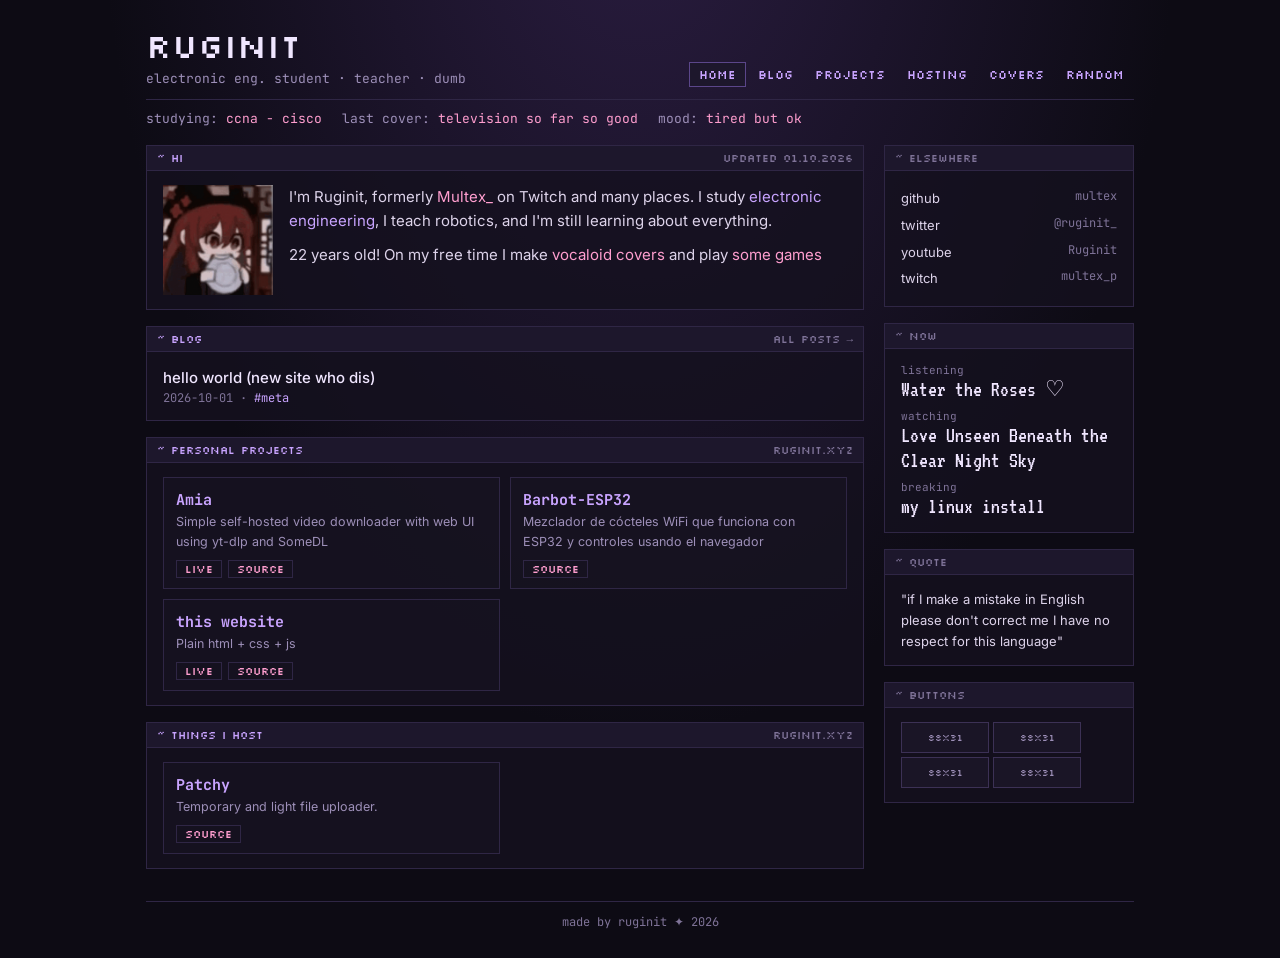
==== index.html @ 94f774d5 "First version of the site Plain html/css/js personal page: home, blog, projects, hosting, covers and" ====
<!doctype html>
<html lang="en">
<head>
  <meta charset="utf-8">
  <meta name="viewport" content="width=device-width, initial-scale=1">
  <title>ruginit</title>
  <link rel="icon" href="assets/images/ruginit.gif">
  <link rel="stylesheet" href="css/style.css">
</head>
<body data-page="home">
  <div class="wrap">
    <div id="header"></div>

    <div class="grid">
      <main>

        <!-- ============ HI / ABOUT ME ============ -->
        <section class="panel">
          <div class="panel-title"><span>~ hi</span><span id="updated"></span></div>
          <div class="panel-body intro">
            <div id="avatar"></div>
            <div>
              <p>I'm Ruginit, formerly <span class="hl">Multex_</span> on Twitch and many places. I study <span class="hl2">electronic engineering</span>, I teach robotics, and I'm still learning about everything.</p>
              <p>22 years old! On my free time I make <span class="hl">vocaloid covers</span> and play <span class="hl">some games</span> </p>
            </div>
          </div>
        </section>

        <!-- ============ LATEST BLOG POSTS ============ -->
        <section class="panel">
          <div class="panel-title"><span>~ blog</span><a href="blog.html">all posts →</a></div>
          <div class="panel-body" data-list="posts" data-limit="3"></div>
        </section>

        <!-- ============ PROJECT LIST ============ -->
        <section class="panel">
          <div class="panel-title"><span>~ personal projects</span><span>ruginit.xyz</span></div>
          <div class="panel-body cards" data-list="projects"></div>
        </section>

        <!-- ============ THINGS I HOST (list lives in js/content.js) ============ -->
        <section class="panel">
          <div class="panel-title"><span>~ things i host</span><span>ruginit.xyz</span></div>
          <div class="panel-body cards" data-list="hosting"></div>
        </section>


      </main>

      <aside id="sidebar"></aside>
    </div>

    <div id="footer"></div>
  </div>

  <script src="js/content.js"></script>
  <script src="js/site.js"></script>
</body>
</html>
---- css/style.css ----
@import url("https://fonts.googleapis.com/css2?family=Inter:wght@400;500;700&family=Silkscreen&family=VT323&family=JetBrains+Mono:wght@400;700&display=swap");

/* =====================================================================
   COLORS: change these and the whole site follows
   ===================================================================== */
:root {
  --bg:         #0d0b14;   /* page background */
  --bg-glow:    #2b1d42;   /* purple glow at the top */
  --panel:      #14111ecc; /* panel background */
  --panel-head: #1d172c;   /* panel title bar */
  --border:     #2f2645;
  --text:       #ddd3ea;
  --text-bright:#f0e6ff;
  --muted:      #9d8fb8;
  --dim:        #7f7398;
  --pink:       #ff9ecf;   /* main accent */
  --purple:     #c9a4ff;   /* second accent */

  --font-body:  "Inter", sans-serif;
  --font-pixel: "Silkscreen", monospace;
  --font-mono:  "JetBrains Mono", monospace;
  --font-big:   "VT323", monospace;
}

/* =====================================================================
   BASE
   ===================================================================== */
* { box-sizing: border-box; }

body {
  margin: 0;
  color: var(--text);
  font: 15px/1.6 var(--font-body);
  background:
    radial-gradient(1px 1px at 15% 20%, #fff6, transparent 60%),
    radial-gradient(1px 1px at 80% 30%, #fff5, transparent 60%),
    radial-gradient(1px 1px at 45% 80%, #fff5, transparent 60%),
    radial-gradient(1px 1px at 65% 60%, #fff4, transparent 60%),
    radial-gradient(1px 1px at 30% 45%, #fff4, transparent 60%),
    radial-gradient(1px 1px at 90% 75%, #fff5, transparent 60%),
    radial-gradient(ellipse at 50% -20%, var(--bg-glow) 0%, transparent 60%),
    var(--bg);
  background-attachment: fixed;
}

a { color: var(--pink); }
p { margin: 0 0 10px; }
img { max-width: 100%; }

.hl  { color: var(--pink); }
.hl2 { color: var(--purple); }

.wrap { max-width: 1020px; margin: 0 auto; padding: 28px 16px; }

/* =====================================================================
   HEADER + STATUS
   ===================================================================== */
.top {
  display: flex; align-items: flex-end; justify-content: space-between;
  gap: 16px; flex-wrap: wrap;
  border-bottom: 1px solid var(--border); padding-bottom: 12px;
}
.name { font: 34px var(--font-pixel); color: var(--text-bright); line-height: 1; text-decoration: none; }
.name small { display: block; font: 13px var(--font-mono); color: var(--muted); margin-top: 8px; }

.top nav { display: flex; gap: 2px; flex-wrap: wrap; }
.top nav a {
  font: 12px var(--font-pixel); color: var(--purple); text-decoration: none;
  padding: 4px 9px; border: 1px solid transparent;
}
.top nav a:hover, .top nav a.on { border-color: #5b468a; background: var(--panel-head); }

.status { font: 13px var(--font-mono); color: var(--muted); padding: 10px 0; display: flex; gap: 20px; flex-wrap: wrap; }
.status b { color: var(--pink); font-weight: 400; }

/* =====================================================================
   LAYOUT: main column + sidebar
   ===================================================================== */
.grid { display: grid; grid-template-columns: minmax(0, 1fr) 250px; gap: 20px; margin-top: 8px; }

/* =====================================================================
   PANELS: the boxes with a little title bar
   ===================================================================== */
.panel { border: 1px solid var(--border); background: var(--panel); }
.panel + .panel { margin-top: 16px; }
.panel-title {
  font: 11px var(--font-pixel); color: var(--purple); background: var(--panel-head);
  padding: 5px 10px; border-bottom: 1px solid var(--border);
  display: flex; justify-content: space-between; gap: 10px;
}
.panel-title span:last-child, .panel-title a { color: var(--dim); text-decoration: none; }
.panel-title a:hover { color: var(--pink); }
.panel-body { padding: 14px 16px; }

/* image placeholder */
.ph {
  display: grid; place-items: center; text-align: center; font-size: 11px;
  width: 100%; height: 100%; color: var(--pink);
  background: linear-gradient(135deg, #3a1d2a, #6a2c44);
}

/* =====================================================================
   HOME INTRO
   ===================================================================== */
.intro { display: grid; grid-template-columns: 110px 1fr; gap: 16px; align-items: start; }
#avatar { width: 110px; height: 110px; }
#avatar img { width: 100%; height: 100%; object-fit: cover; display: block; }

/* =====================================================================
   LISTS: rows (blog posts, covers) and cards (hosting, projects)
   ===================================================================== */
.row { display: block; text-decoration: none; padding: 12px 0; border-bottom: 1px dashed var(--border); }
.row:first-child { padding-top: 0; }
.row:last-child { border-bottom: 0; padding-bottom: 0; }
.row .t { color: var(--text-bright); font-weight: 500; }
.row:hover .t { color: var(--pink); }
.row .m { font: 12px var(--font-mono); color: var(--dim); }
.tag { color: var(--purple); }

.cards { display: grid; grid-template-columns: 1fr 1fr; gap: 10px; }
.card { border: 1px solid var(--border); padding: 10px 12px; background: #18142380; transition: border-color .15s; }
.card:hover { border-color: #ff9ecf88; }
.card b { font-family: var(--font-mono); color: var(--purple); }
.card small { display: block; color: var(--muted); }
.btns { margin-top: 8px; display: flex; gap: 6px; }
.btns:empty { display: none; }
.btn {
  font: 11px var(--font-pixel); text-decoration: none; color: var(--pink);
  border: 1px solid var(--border); padding: 1px 8px;
}
.btn:hover { background: var(--panel-head); border-color: var(--pink); }

.empty { color: var(--dim); font-style: italic; margin: 0; }

/* =====================================================================
   SIDEBAR
   ===================================================================== */
#sidebar { font-size: 13px; }
.links a { display: flex; justify-content: space-between; text-decoration: none; padding: 3px 0; color: var(--text); }
.links a span:last-child { color: var(--dim); font: 12px var(--font-mono); }
.links a:hover span:first-child { color: var(--pink); }
.k { color: var(--dim); font: 11px var(--font-mono); }
.val { font: 22px var(--font-big); color: var(--text-bright); line-height: 1.1; margin-bottom: 8px; }
.val:last-child { margin-bottom: 0; }
.quote { margin: 0; }

.badges { display: flex; flex-wrap: wrap; gap: 4px; }
.badge {
  width: 88px; height: 31px; display: grid; place-items: center; overflow: hidden;
  border: 1px solid #3c3155; background: #1a1526;
  font: 9px var(--font-pixel); color: var(--muted); text-decoration: none;
}
.badge img { display: block; image-rendering: pixelated; }

/* =====================================================================
   BLOG POST (everything inside <article class="prose">)
   ===================================================================== */
.prose h1 { font: 22px var(--font-pixel); color: var(--text-bright); margin: 0 0 4px; line-height: 1.3; }
.prose .meta { font: 12px var(--font-mono); color: var(--dim); margin-bottom: 20px; }
.prose h2 { color: var(--purple); font-size: 19px; margin: 28px 0 8px; }
.prose h3 { color: var(--pink); font-size: 16px; margin: 22px 0 6px; }
.prose p, .prose li { line-height: 1.75; }
.prose ul, .prose ol { padding-left: 22px; margin: 0 0 12px; }
.prose img { display: block; margin: 16px auto; border: 1px solid var(--border); }
.prose blockquote { margin: 16px 0; padding: 4px 14px; border-left: 3px solid var(--pink); color: var(--muted); }
.prose code { font: 13px var(--font-mono); background: var(--panel-head); padding: 1px 5px; color: var(--pink); }
.prose pre { background: #0a0810; border: 1px solid var(--border); padding: 12px 14px; overflow-x: auto; }
.prose pre code { background: none; padding: 0; color: var(--text); }
.prose hr { border: 0; border-top: 1px dashed var(--border); margin: 24px 0; }

.back { display: inline-block; margin-top: 20px; font: 12px var(--font-pixel); text-decoration: none; }

/* =====================================================================
   FOOTER
   ===================================================================== */
footer { margin-top: 32px; padding-top: 12px; border-top: 1px solid var(--border); font: 12px var(--font-mono); color: var(--dim); text-align: center; }

/* =====================================================================
   PHONES
   ===================================================================== */
@media (max-width: 760px) {
  .grid { grid-template-columns: 1fr; }
  .cards { grid-template-columns: 1fr; }
  .intro { grid-template-columns: 1fr; }
  .name { font-size: 28px; }
}
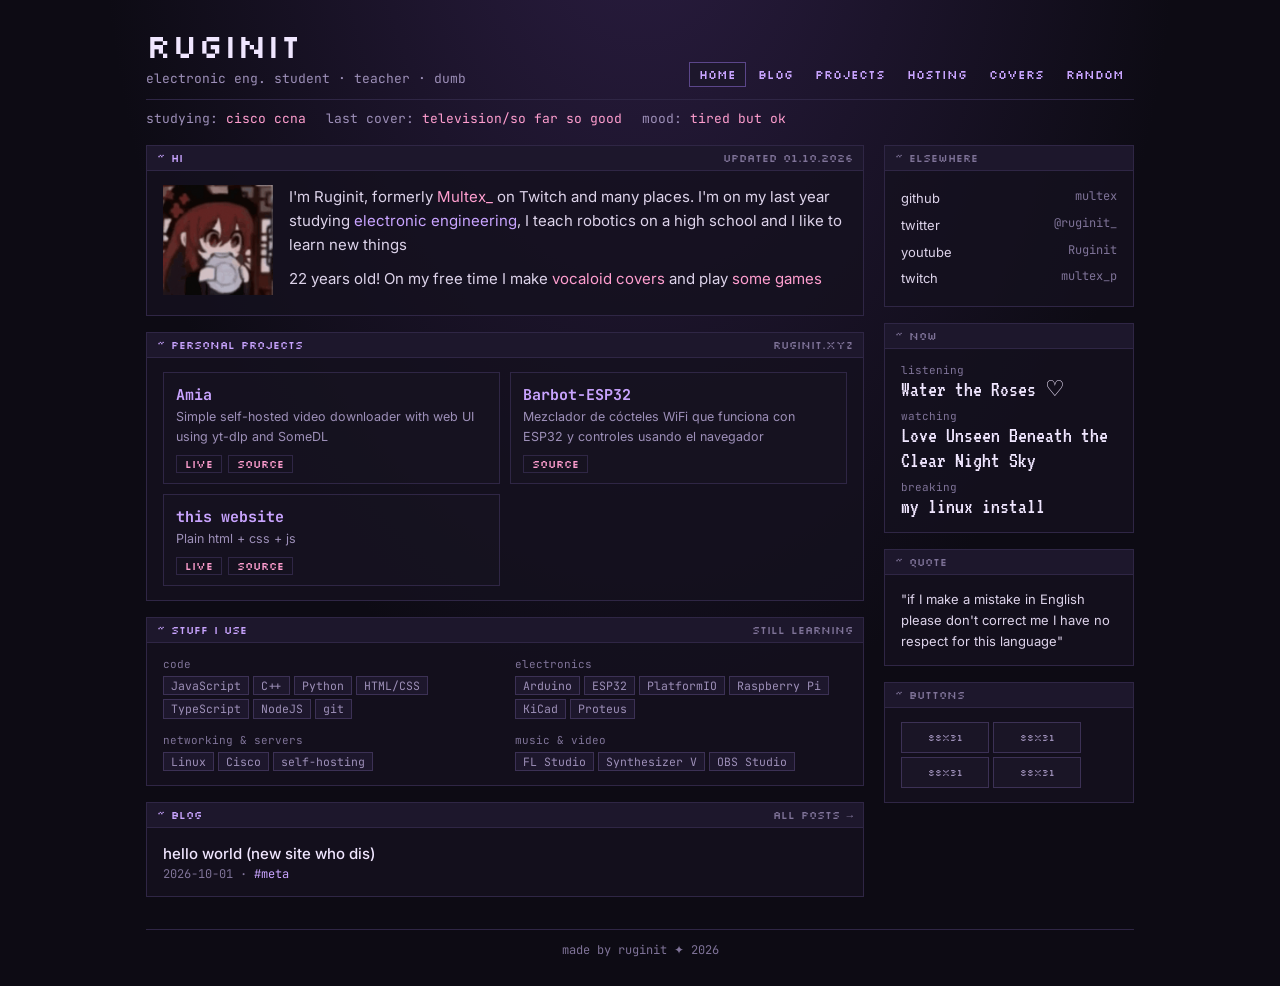
==== commit 7a4b9065: "Swap home hosting panel for stack, add favorite games to random page - home: replace "things i host"" ====
--- a/index.html
+++ b/index.html
@@ -20,16 +20,10 @@
           <div class="panel-body intro">
             <div id="avatar"></div>
             <div>
-              <p>I'm Ruginit, formerly <span class="hl">Multex_</span> on Twitch and many places. I study <span class="hl2">electronic engineering</span>, I teach robotics, and I'm still learning about everything.</p>
+              <p>I'm Ruginit, formerly <span class="hl">Multex_</span> on Twitch and many places. I'm on my last year studying <span class="hl2">electronic engineering</span>, I teach robotics on a high school and I like to learn new things</p>
               <p>22 years old! On my free time I make <span class="hl">vocaloid covers</span> and play <span class="hl">some games</span> </p>
             </div>
           </div>
-        </section>
-
-        <!-- ============ LATEST BLOG POSTS ============ -->
-        <section class="panel">
-          <div class="panel-title"><span>~ blog</span><a href="blog.html">all posts →</a></div>
-          <div class="panel-body" data-list="posts" data-limit="3"></div>
         </section>
 
         <!-- ============ PROJECT LIST ============ -->
@@ -38,12 +32,17 @@
           <div class="panel-body cards" data-list="projects"></div>
         </section>
 
-        <!-- ============ THINGS I HOST (list lives in js/content.js) ============ -->
+        <!-- ============ STUFF I USE ============ -->
         <section class="panel">
-          <div class="panel-title"><span>~ things i host</span><span>ruginit.xyz</span></div>
-          <div class="panel-body cards" data-list="hosting"></div>
+          <div class="panel-title"><span>~ stuff i use</span><span>still learning</span></div>
+          <div class="panel-body stack" data-list="stack"></div>
         </section>
 
+        <!-- ============ LATEST BLOG POSTS ============ -->
+        <section class="panel">
+          <div class="panel-title"><span>~ blog</span><a href="blog.html">all posts →</a></div>
+          <div class="panel-body" data-list="posts" data-limit="3"></div>
+        </section>
 
       </main>
 
--- a/css/style.css
+++ b/css/style.css
@@ -130,6 +130,16 @@
 }
 .btn:hover { background: var(--panel-head); border-color: var(--pink); }
 
+/* stuff i use: groups of little chips */
+.stack { display: grid; grid-template-columns: 1fr 1fr; gap: 14px 20px; }
+.stack-group .k { margin-bottom: 5px; }
+.chips { display: flex; flex-wrap: wrap; gap: 4px; }
+.chip {
+  font: 11.5px/1.5 var(--font-mono); color: var(--muted); text-decoration: none;
+  background: var(--panel-head); border: 1px solid #3c3155; padding: 0 7px;
+}
+.chip:hover { border-color: var(--pink); color: var(--pink); }
+
 .empty { color: var(--dim); font-style: italic; margin: 0; }
 
 /* =====================================================================
@@ -180,7 +190,7 @@
    ===================================================================== */
 @media (max-width: 760px) {
   .grid { grid-template-columns: 1fr; }
-  .cards { grid-template-columns: 1fr; }
+  .cards, .stack { grid-template-columns: 1fr; }
   .intro { grid-template-columns: 1fr; }
   .name { font-size: 28px; }
 }
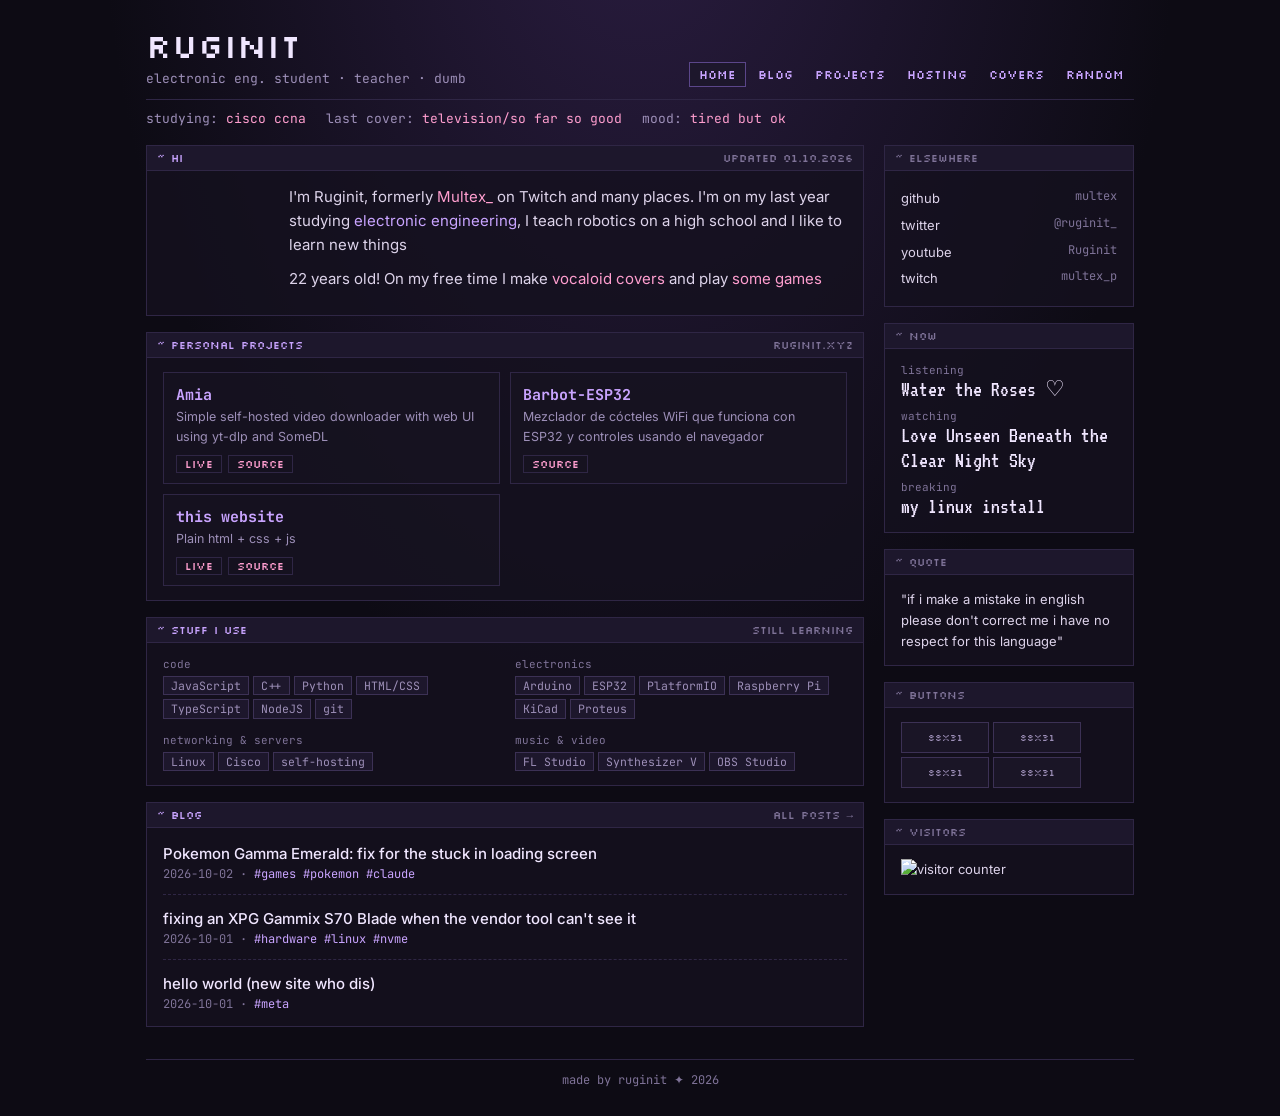
==== commit 2497bc44: "Add link preview (Open Graph) tags to every page Per-page title, description and image for Discord/T" ====
--- a/index.html
+++ b/index.html
@@ -4,6 +4,15 @@
   <meta charset="utf-8">
   <meta name="viewport" content="width=device-width, initial-scale=1">
   <title>ruginit</title>
+  <meta name="description" content="Electronic engineering student, robotics teacher and very dumb. Projects, blog posts, vocaloid covers and random stuff.">
+  <meta property="og:type" content="website">
+  <meta property="og:site_name" content="ruginit">
+  <meta property="og:title" content="ruginit">
+  <meta property="og:description" content="Electronic engineering student, robotics teacher and very dumb. Projects, blog posts, vocaloid covers and random stuff.">
+  <meta property="og:url" content="https://ruginit.xyz/">
+  <meta property="og:image" content="https://ruginit.xyz/assets/og/default.jpg">
+  <meta name="twitter:card" content="summary_large_image">
+  <meta name="theme-color" content="#ff9ecf">
   <link rel="icon" href="assets/images/ruginit.gif">
   <link rel="stylesheet" href="css/style.css">
 </head>
--- a/css/style.css
+++ b/css/style.css
@@ -15,6 +15,7 @@
   --dim:        #7f7398;
   --pink:       #ff9ecf;   /* main accent */
   --purple:     #c9a4ff;   /* second accent */
+  --warn:       #ff8a5c;   /* warning boxes */
 
   --font-body:  "Inter", sans-serif;
   --font-pixel: "Silkscreen", monospace;
@@ -104,7 +105,7 @@
    ===================================================================== */
 .intro { display: grid; grid-template-columns: 110px 1fr; gap: 16px; align-items: start; }
 #avatar { width: 110px; height: 110px; }
-#avatar img { width: 100%; height: 100%; object-fit: cover; display: block; }
+#avatar img, #avatar video { width: 100%; height: 100%; object-fit: cover; display: block; }
 
 /* =====================================================================
    LISTS: rows (blog posts, covers) and cards (hosting, projects)
@@ -161,6 +162,24 @@
   font: 9px var(--font-pixel); color: var(--muted); text-decoration: none;
 }
 .badge img { display: block; image-rendering: pixelated; }
+.counter { display: block; margin: 0 auto; image-rendering: pixelated; }
+
+/* a loose image between panels (like the teto & gumi gif on covers) */
+/* remove the border line if you want it without a frame */
+.deco { display: block; max-width: 100%; margin: 16px auto 0; border: 1px solid var(--border); }
+.panel-body > .deco:first-child { margin-top: 0; }   /* inside a panel: no gap on top */
+
+/* videos/images side by side, centered.
+   SIZE: change the 48% (of the panel's width). 48% = two fill the row, smaller = smaller */
+.media-row { display: flex; flex-wrap: wrap; justify-content: center; gap: 2%; }
+.media-row .deco { margin: 0; width: 48%; }
+
+/* text on the left, image on the right (like the hackermans on projects) */
+/* put the text inside a <div>, then the image after it */
+.side { display: flex; align-items: center; justify-content: space-between; gap: 16px; }
+.side > div { flex: 1; }
+.side > div p:last-child { margin-bottom: 0; }
+.side .deco { margin: 0; max-width: 40%; }
 
 /* =====================================================================
    BLOG POST (everything inside <article class="prose">)
@@ -171,11 +190,20 @@
 .prose h3 { color: var(--pink); font-size: 16px; margin: 22px 0 6px; }
 .prose p, .prose li { line-height: 1.75; }
 .prose ul, .prose ol { padding-left: 22px; margin: 0 0 12px; }
-.prose img { display: block; margin: 16px auto; border: 1px solid var(--border); }
+.prose img, .prose video { display: block; margin: 16px auto; border: 1px solid var(--border); }
 .prose blockquote { margin: 16px 0; padding: 4px 14px; border-left: 3px solid var(--pink); color: var(--muted); }
+/* warning quote: <blockquote class="warn">...</blockquote> */
+.prose blockquote.warn { border-left-color: var(--warn); background: #ff8a5c14; color: var(--text); padding: 10px 14px; }
+.prose blockquote.warn::before { content: "⚠ warning"; display: block; font: 11px var(--font-pixel); color: var(--warn); margin-bottom: 4px; }
+/* tl;dr box: <div class="tldr"><div class="label">tl;dr</div> ... </div> */
+.prose .tldr { border: 1px solid var(--border); border-left: 3px solid var(--purple); background: var(--panel-head); padding: 12px 16px; margin: 0 0 20px; }
+.prose .tldr .label { font: 11px var(--font-pixel); color: var(--purple); margin-bottom: 8px; }
+.prose .tldr p:last-child, .prose .tldr ol:last-child { margin-bottom: 0; }
 .prose code { font: 13px var(--font-mono); background: var(--panel-head); padding: 1px 5px; color: var(--pink); }
 .prose pre { background: #0a0810; border: 1px solid var(--border); padding: 12px 14px; overflow-x: auto; }
 .prose pre code { background: none; padding: 0; color: var(--text); }
+/* small centered line under an image, for credits: <p class="credit">art by ...</p> */
+.prose .credit { margin-top: -8px; text-align: center; font: 12px var(--font-mono); color: var(--dim); }
 .prose hr { border: 0; border-top: 1px dashed var(--border); margin: 24px 0; }
 
 .back { display: inline-block; margin-top: 20px; font: 12px var(--font-pixel); text-decoration: none; }
@@ -192,5 +220,6 @@
   .grid { grid-template-columns: 1fr; }
   .cards, .stack { grid-template-columns: 1fr; }
   .intro { grid-template-columns: 1fr; }
+  .media-row .deco { width: 100%; margin-bottom: 10px; }
   .name { font-size: 28px; }
 }
